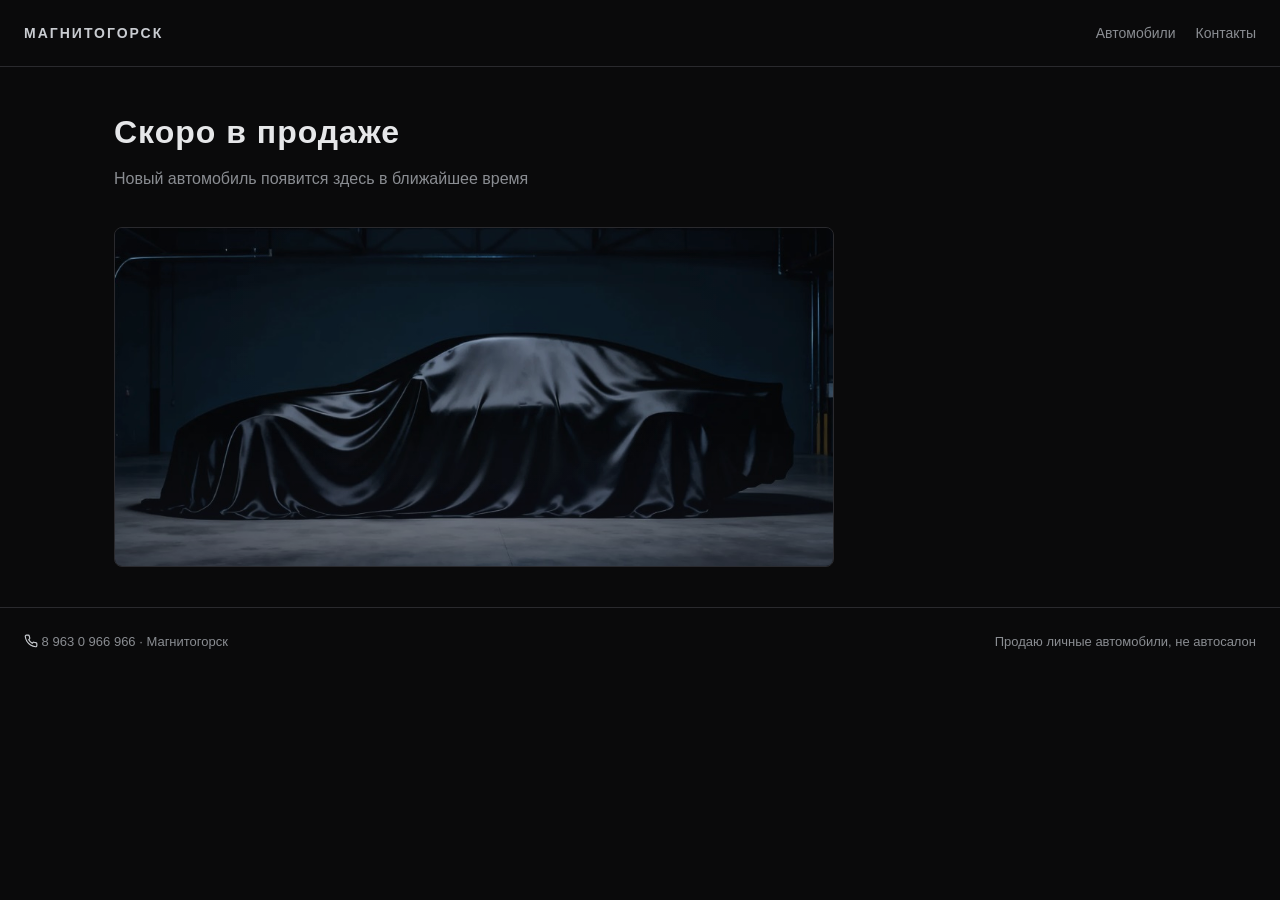
==== car-3.html @ 351298b0 "Add site files for 74avto.ru" ====
<!DOCTYPE html>
<html lang="ru">
<head>
<meta charset="utf-8">
<meta name="viewport" content="width=device-width, initial-scale=1">
<title>Скоро в продаже — 74avto.ru</title>
<link rel="stylesheet" href="/style.css">
<meta name="description" content="Скоро в продаже новый автомобиль из Магнитогорска. Частная продажа, не автосалон.">
<meta property="og:title" content="Скоро в продаже — Магнитогорск">
<meta property="og:description" content="Скоро в продаже новый автомобиль из Магнитогорска.">
<meta property="og:image" content="https://74avto.ru/img/covered.jpg">
<meta property="og:url" content="https://74avto.ru/car-3.html">
<meta property="og:type" content="website">
<meta property="og:locale" content="ru_RU">

</head>
<body>
<header><div class="logo">МАГНИТОГОРСК</div>
<nav><a href="/">Автомобили</a><a href="/contacts.html">Контакты</a></nav></header>
<div class="wrap">
<h1>Скоро в продаже</h1>
<p class="sub">Новый автомобиль появится здесь в ближайшее время</p>
<div class="soon-ph" style="padding:0;overflow:hidden;max-width:720px"><img src="/img/covered.jpg" alt="Автомобиль под чёрной накидкой — скоро в продаже" style="width:100%;height:100%;object-fit:cover;opacity:.9"></div>
</div>

<footer>
  <div><svg width="14" height="14" viewBox="0 0 24 24" fill="none" stroke="#c9ccd1" stroke-width="2" style="vertical-align:-2px"><path d="M22 16.9v3a2 2 0 0 1-2.2 2 19.8 19.8 0 0 1-8.6-3 19.5 19.5 0 0 1-6-6 19.8 19.8 0 0 1-3-8.7A2 2 0 0 1 4.1 2h3a2 2 0 0 1 2 1.7c.1 1 .4 2 .7 2.8a2 2 0 0 1-.5 2.1L8.1 9.9a16 16 0 0 0 6 6l1.3-1.3a2 2 0 0 1 2.1-.4c.9.3 1.9.5 2.8.7a2 2 0 0 1 1.7 2z"/></svg> 8 963 0 966 966 · Магнитогорск</div>
  <div>Продаю личные автомобили, не автосалон</div>
</footer>

</body></html>
---- style.css ----
:root{--bg:#0a0a0b;--panel:#141416;--line:#2a2a2e;--chrome:#c9ccd1;--dim:#8a8d92;--txt:#e6e7e9}
*{box-sizing:border-box;margin:0;padding:0}
body{background:var(--bg);color:var(--txt);font-family:'Segoe UI',Arial,sans-serif;line-height:1.6}
a{color:var(--chrome);text-decoration:none}
a:hover{text-decoration:underline}
header{border-bottom:1px solid var(--line);padding:20px 24px;display:flex;justify-content:space-between;align-items:center}
.logo{font-weight:700;letter-spacing:2px;text-transform:uppercase;font-size:14px;color:var(--chrome)}
.logo span{color:var(--dim)}
nav a{margin-left:20px;font-size:14px;color:var(--dim)}
nav a:hover{color:var(--chrome)}
.wrap{max-width:1100px;margin:0 auto;padding:40px 24px}
h1{font-size:32px;letter-spacing:1px;margin-bottom:8px}
.sub{color:var(--dim);margin-bottom:36px}
.grid{display:grid;grid-template-columns:repeat(auto-fill,minmax(250px,1fr));gap:24px}
.card{background:var(--panel);border:1px solid var(--line);border-radius:8px;overflow:hidden;transition:border-color .2s}
.card:hover{border-color:var(--chrome)}
.card .ph{height:160px;background:linear-gradient(135deg,#1a1a1d,#0d0d0f);display:flex;align-items:center;justify-content:center;border-bottom:1px solid var(--line)}
.card .info{padding:16px}
.card h3{font-size:17px;margin-bottom:6px}
.card .meta{color:var(--dim);font-size:13px;margin-bottom:10px}
.price{font-size:19px;color:var(--chrome);font-weight:700}
.btn{display:inline-block;margin-top:12px;padding:8px 18px;border:1px solid var(--chrome);border-radius:4px;font-size:13px;letter-spacing:1px;text-transform:uppercase}
.btn:hover{background:var(--chrome);color:#000;text-decoration:none}
table{width:100%;border-collapse:collapse;margin:20px 0;font-size:14px}
td{padding:8px 12px;border-bottom:1px solid var(--line)}
td:first-child{color:var(--dim);width:40%}
h2{font-size:22px;margin:36px 0 12px;border-left:3px solid var(--chrome);padding-left:12px}
.faq details{background:var(--panel);border:1px solid var(--line);border-radius:6px;margin-bottom:10px;padding:12px 16px}
.faq summary{cursor:pointer;font-weight:600}
.faq p{margin-top:8px;color:var(--dim);font-size:14px}
.note{border:1px dashed var(--dim);border-radius:6px;padding:16px;margin:24px 0;font-size:14px;color:var(--dim)}
footer{border-top:1px solid var(--line);padding:24px;display:flex;justify-content:space-between;align-items:center;color:var(--dim);font-size:13px}
#adminBtn{background:none;border:none;color:#3a3a3e;cursor:pointer;font-size:11px}
#adminBtn:hover{color:var(--dim)}
.soon-ph,.sold-ph{height:340px;background:radial-gradient(ellipse at 50% 30%,#1c1c20,#0a0a0b);display:flex;flex-direction:column;align-items:center;justify-content:center;border:1px solid var(--line);border-radius:8px;gap:14px}
.soon-ph svg,.sold-ph svg{opacity:.7}
.soon-ph span,.sold-ph span{font-size:28px;letter-spacing:8px;text-transform:uppercase;color:var(--chrome)}
.watermark{position:fixed;inset:0;pointer-events:none;display:flex;align-items:center;justify-content:center;z-index:50}
.watermark div{transform:rotate(-25deg);font-size:64px;letter-spacing:10px;text-transform:uppercase;color:rgba(201,204,209,.12);border:4px solid rgba(201,204,209,.12);padding:10px 40px;white-space:nowrap}
.chat{background:var(--panel);border:1px solid var(--line);border-radius:8px;padding:16px;max-width:640px}
.chat .msg{margin-bottom:10px;font-size:14px}
.chat .msg .who{color:var(--dim);font-size:12px}
.chat textarea{width:100%;background:#0d0d0f;border:1px solid var(--line);color:var(--txt);border-radius:4px;padding:10px;font-family:inherit;resize:vertical;min-height:70px}
.chat button{margin-top:10px}
.admin-panel{background:var(--panel);border:1px solid var(--line);border-radius:8px;padding:24px;max-width:560px}
.admin-panel label{display:block;margin:14px 0 4px;font-size:13px;color:var(--dim)}
.admin-panel input,.admin-panel select{width:100%;background:#0d0d0f;border:1px solid var(--line);color:var(--txt);border-radius:4px;padding:8px}
.admin-panel button{margin-top:20px}
.badge{display:inline-block;padding:2px 10px;border-radius:12px;font-size:12px;border:1px solid var(--line)}
.badge.sale{color:#9fd0a0}.badge.res{color:#d0c89f}.badge.sold{color:#d09f9f}
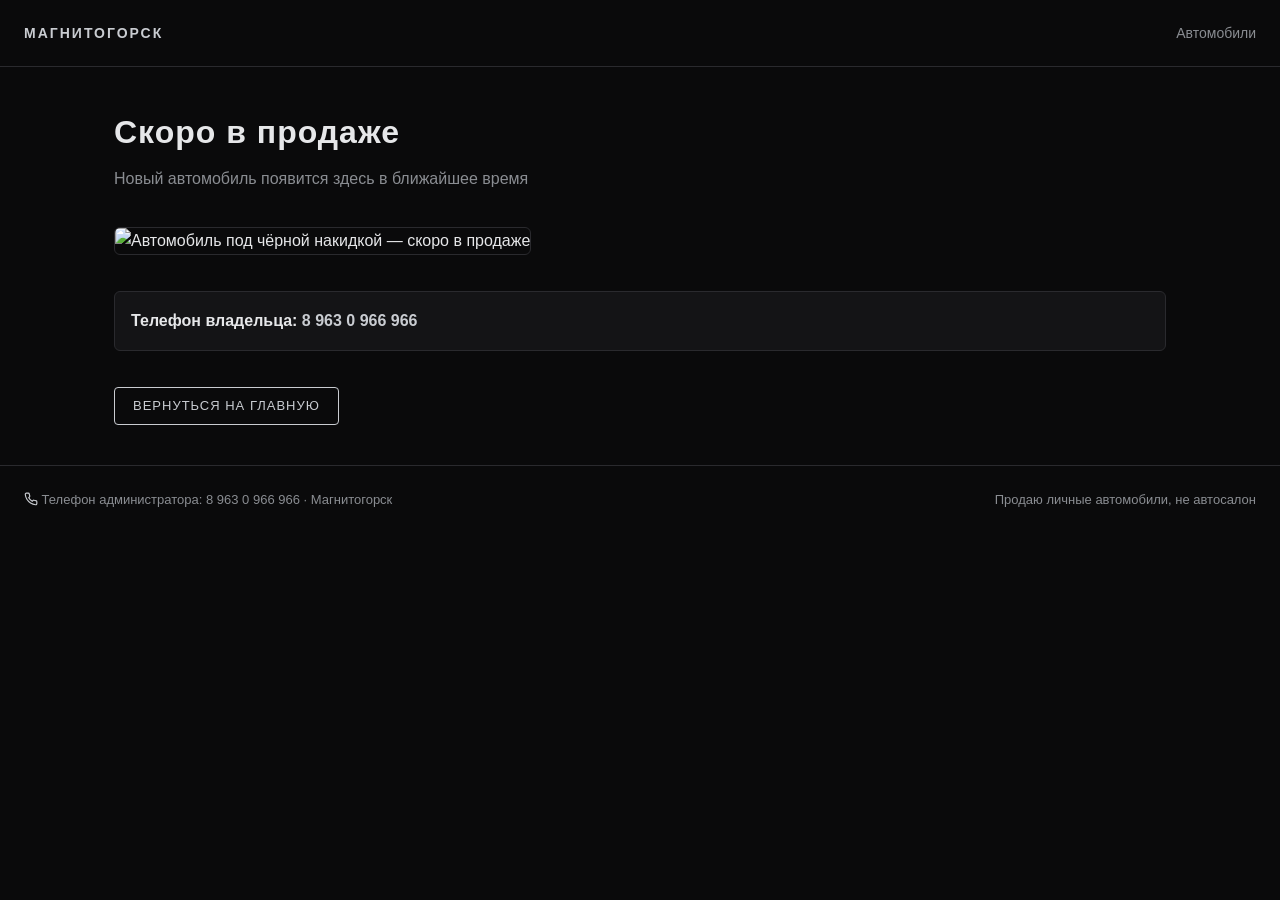
==== commit b1dc0bf8: "Add files via upload" ====
--- a/car-3.html
+++ b/car-3.html
@@ -8,7 +8,7 @@
 <meta name="description" content="Скоро в продаже новый автомобиль из Магнитогорска. Частная продажа, не автосалон.">
 <meta property="og:title" content="Скоро в продаже — Магнитогорск">
 <meta property="og:description" content="Скоро в продаже новый автомобиль из Магнитогорска.">
-<meta property="og:image" content="https://74avto.ru/img/covered.jpg">
+<meta property="og:image" content="https://74avto.ru/img/car-3/foto-1.jpg">
 <meta property="og:url" content="https://74avto.ru/car-3.html">
 <meta property="og:type" content="website">
 <meta property="og:locale" content="ru_RU">
@@ -16,15 +16,17 @@
 </head>
 <body>
 <header><div class="logo">МАГНИТОГОРСК</div>
-<nav><a href="/">Автомобили</a><a href="/contacts.html">Контакты</a></nav></header>
+<nav><a href="/">Автомобили</a></nav></header>
 <div class="wrap">
 <h1>Скоро в продаже</h1>
 <p class="sub">Новый автомобиль появится здесь в ближайшее время</p>
-<div class="soon-ph" style="padding:0;overflow:hidden;max-width:720px"><img src="/img/covered.jpg" alt="Автомобиль под чёрной накидкой — скоро в продаже" style="width:100%;height:100%;object-fit:cover;opacity:.9"></div>
+<img src="/img/car-3/foto-1.jpg" alt="Автомобиль под чёрной накидкой — скоро в продаже" style="width:100%;border:1px solid var(--line);border-radius:6px;margin-bottom:12px">
+<div class="owner-phone"><b>Телефон владельца: <a href="tel:+79630966966">8 963 0 966 966</a></b></div>
+<a class="btn" href="/">Вернуться на главную</a>
 </div>
 
 <footer>
-  <div><svg width="14" height="14" viewBox="0 0 24 24" fill="none" stroke="#c9ccd1" stroke-width="2" style="vertical-align:-2px"><path d="M22 16.9v3a2 2 0 0 1-2.2 2 19.8 19.8 0 0 1-8.6-3 19.5 19.5 0 0 1-6-6 19.8 19.8 0 0 1-3-8.7A2 2 0 0 1 4.1 2h3a2 2 0 0 1 2 1.7c.1 1 .4 2 .7 2.8a2 2 0 0 1-.5 2.1L8.1 9.9a16 16 0 0 0 6 6l1.3-1.3a2 2 0 0 1 2.1-.4c.9.3 1.9.5 2.8.7a2 2 0 0 1 1.7 2z"/></svg> 8 963 0 966 966 · Магнитогорск</div>
+  <div><svg width="14" height="14" viewBox="0 0 24 24" fill="none" stroke="#c9ccd1" stroke-width="2" style="vertical-align:-2px"><path d="M22 16.9v3a2 2 0 0 1-2.2 2 19.8 19.8 0 0 1-8.6-3 19.5 19.5 0 0 1-6-6 19.8 19.8 0 0 1-3-8.7A2 2 0 0 1 4.1 2h3a2 2 0 0 1 2 1.7c.1 1 .4 2 .7 2.8a2 2 0 0 1-.5 2.1L8.1 9.9a16 16 0 0 0 6 6l1.3-1.3a2 2 0 0 1 2.1-.4c.9.3 1.9.5 2.8.7a2 2 0 0 1 1.7 2z"/></svg> Телефон администратора: 8 963 0 966 966 · Магнитогорск</div>
   <div>Продаю личные автомобили, не автосалон</div>
 </footer>
 
--- a/style.css
+++ b/style.css
@@ -49,3 +49,19 @@
 .admin-panel button{margin-top:20px}
 .badge{display:inline-block;padding:2px 10px;border-radius:12px;font-size:12px;border:1px solid var(--line)}
 .badge.sale{color:#9fd0a0}.badge.res{color:#d0c89f}.badge.sold{color:#d09f9f}
+
+.owner-phone {
+  background: var(--panel);
+  border: 1px solid var(--line);
+  border-radius: 6px;
+  padding: 16px;
+  margin: 24px 0;
+  font-size: 16px;
+}
+.owner-phone a {
+  color: var(--chrome);
+  text-decoration: none;
+}
+.owner-phone a:hover {
+  text-decoration: underline;
+}
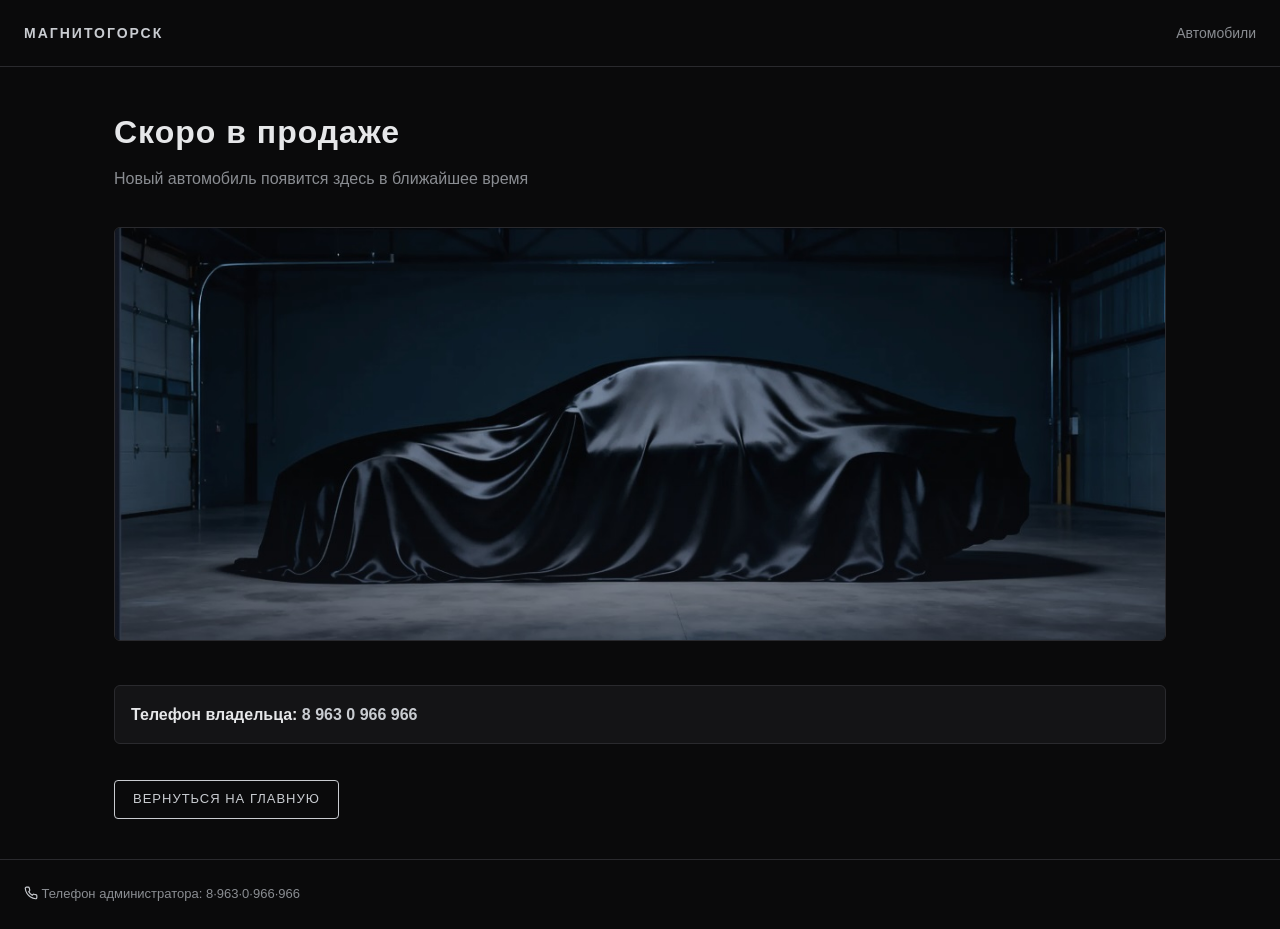
==== commit d30646ef: "Update car-3.html" ====
--- a/car-3.html
+++ b/car-3.html
@@ -26,8 +26,7 @@
 </div>
 
 <footer>
-  <div><svg width="14" height="14" viewBox="0 0 24 24" fill="none" stroke="#c9ccd1" stroke-width="2" style="vertical-align:-2px"><path d="M22 16.9v3a2 2 0 0 1-2.2 2 19.8 19.8 0 0 1-8.6-3 19.5 19.5 0 0 1-6-6 19.8 19.8 0 0 1-3-8.7A2 2 0 0 1 4.1 2h3a2 2 0 0 1 2 1.7c.1 1 .4 2 .7 2.8a2 2 0 0 1-.5 2.1L8.1 9.9a16 16 0 0 0 6 6l1.3-1.3a2 2 0 0 1 2.1-.4c.9.3 1.9.5 2.8.7a2 2 0 0 1 1.7 2z"/></svg> Телефон администратора: 8 963 0 966 966 · Магнитогорск</div>
-  <div>Продаю личные автомобили, не автосалон</div>
+  <div><svg width="14" height="14" viewBox="0 0 24 24" fill="none" stroke="#c9ccd1" stroke-width="2" style="vertical-align:-2px"><path d="M22 16.9v3a2 2 0 0 1-2.2 2 19.8 19.8 0 0 1-8.6-3 19.5 19.5 0 0 1-6-6 19.8 19.8 0 0 1-3-8.7A2 2 0 0 1 4.1 2h3a2 2 0 0 1 2 1.7c.1 1 .4 2 .7 2.8a2 2 0 0 1-.5 2.1L8.1 9.9a16 16 0 0 0 6 6l1.3-1.3a2 2 0 0 1 2.1-.4c.9.3 1.9.5 2.8.7a2 2 0 0 1 1.7 2z"/></svg> Телефон администратора: 8·963·0·966·966</div>
 </footer>
 
-</body></html>+</body></html>
